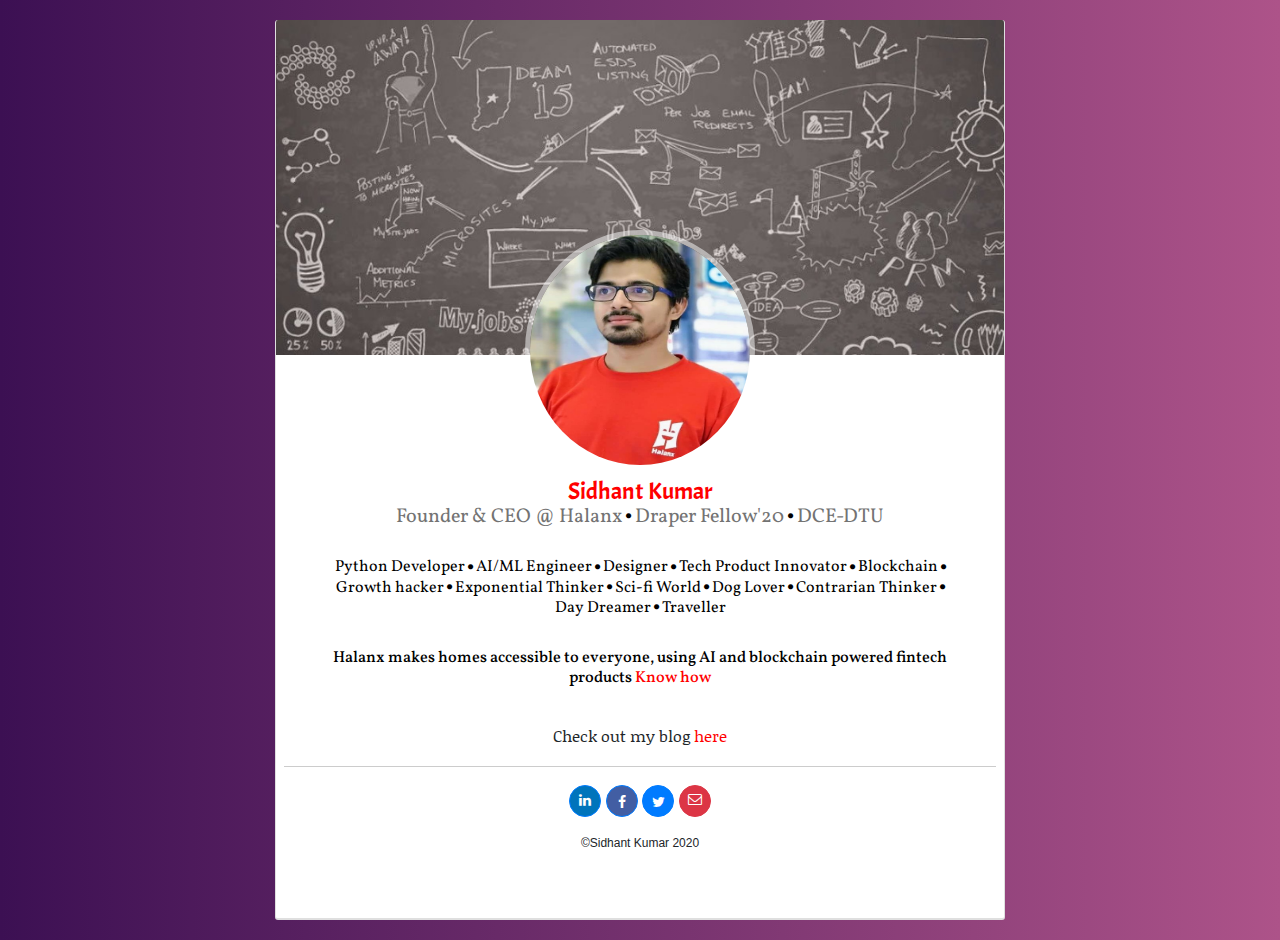
==== index.html @ 6ed2a3e3 "Fixes" ====
<!DOCTYPE html>
<html lang="en">
<head>
    <meta charset="UTF-8">
    <title>Sidhant Kumar-Founder of Halanx</title>
    <meta name="viewport" content="width=device-width, initial-scale=1.0">
     <meta name="robots" content="en_GB" />
    <meta http-equiv="Content-Type" content="text/html" charset="utf-8" />
    <meta name="robots" content="index,follow">
    <meta name="theme-color" content="#ffffff">
    <meta name="keywords" content="sidhant,halanx,dtu,dav, Draper Fellow'20">
    <meta name="description" content="Sidhant Kumar-Founder & CEO at Halanx">
    <!-- Halanx Twitter -->
    <meta property="og:type" content="website" />
    <meta property="og:description" content="Sidhant Kumar-Founder & CEO at Halanx" />
    <meta property="og:url" content="https://sidhantkumar.in" />
    <meta property="og:site_name" content="Sidhant Kumar">
    <meta name="twitter:card" content="summary" />
    <meta name="twitter:description" content="Sidhant Kumar-Founder & CEO at Halanx"/>
    <meta name="twitter:title" content="Sidhant Kumar-Founder & CEO at Halanx">
  

    <link href="//maxcdn.bootstrapcdn.com/font-awesome/4.3.0/css/font-awesome.min.css" rel="stylesheet">
    <link href="https://maxcdn.bootstrapcdn.com/bootstrap/4.0.0/css/bootstrap.min.css" rel="stylesheet" integrity="sha384-Gn5384xqQ1aoWXA+058RXPxPg6fy4IWvTNh0E263XmFcJlSAwiGgFAW/dAiS6JXm" crossorigin="anonymous">
<!--    <script defer src="https://use.fontawesome.com/releases/v5.0.6/js/all.js"></script>-->
    <link rel="stylesheet" href="stylesheets/main.css">
    <script src="scripts/main.js"></script>
    <link href="https://fonts.googleapis.com/css?family=Acme" rel="stylesheet">
    <link href="https://fonts.googleapis.com/css?family=Vollkorn" rel="stylesheet">
    <link href="https://fonts.googleapis.com/css?family=Noticia+Text" rel="stylesheet">
    <link href="https://fonts.googleapis.com/css?family=Gloria+Hallelujah" rel="stylesheet">
    <link href="https://fonts.googleapis.com/css?family=Vollkorn" rel="stylesheet">
</head>
<body>
    <div class="container">
    <div class="row">
        <div class="col-lg-2 col-sm-2 col-xs-2"></div>
        <div class="col-lg-8 col-sm-8 col-xs-8">

            <div class="card hovercard" id="addMe">
                <div class="cardheader">

                </div>
                <div class="avatar">
                    <img alt="" src="images/sid.jpg">
                </div>
                <div class="info">
                    <div class="title">
                        <a target="_blank" href="#">Sidhant Kumar</a>
                    </div>
                    <div class="desc about">Founder & CEO @ Halanx <span class="dot"><i class="fa fa-circle"></i></span> Draper Fellow'20 <span class="dot"><i class="fa fa-circle"></i></span> DCE-DTU</div>
                    <div class="empty"></div>
                    <div class="desc padded">Python Developer <span class="dot"><i class="fa fa-circle"></i></span> AI/ML Engineer <span class="dot"><i class="fa fa-circle"></i></span> Designer <span class="dot"><i class="fa fa-circle"></i></span> Tech Product Innovator <span class="dot"><i class="fa fa-circle"></i></span> Blockchain <span class="dot"><i class="fa fa-circle"></i></span> Growth hacker <span class="dot"><i class="fa fa-circle"></i></span> Exponential Thinker <span class="dot"><i class="fa fa-circle"></i></span> Sci-fi World <span class="dot"><i class="fa fa-circle"></i></span> Dog Lover <span class="dot"><i class="fa fa-circle"></i></span> Contrarian Thinker <span class="dot"><i class="fa fa-circle"></i></span> Day Dreamer <span class="dot"><i class="fa fa-circle"></i></span> Traveller </div>
                    
                    <div class="empty"></div>
                    
                    <h2 class="desc padded">Halanx makes homes accessible to everyone, using AI and blockchain powered fintech products <span class="underline"><a href="https://halanx.com">Know how</a></span></h2>
                    
                    <div class="empty"></div>
                    
                    <h4 class="lined">Check out my blog <span class="underline"><a href="https://medium.com/@sidhant_kumar">here</a></span></h4>
<!--                    <div class="desc">Tech geek</div>-->
                </div>
                <div class="bottom">
                    <a class="btn btn-primary btn-ln btn-sm" href="https://in.linkedin.com/in/sidhantkumardtu">
                       <i class="fa fa-linkedin"></i>
                    </a>
                    <a class="btn btn-primary btn-fb btn-sm" rel="publisher"
                       href="https://m.facebook.com/sidhant.kumar.336">
                        <i class="fa fa-facebook"></i>
                    </a>
                    <a class="btn btn-primary btn-twitter btn-sm" href="https://twitter.com/sidydx">
                        <i class="fa fa-twitter"></i>
                    </a>
                    <a class="btn btn-danger btn-sm " rel="publisher"
                     href="mailto:sidhant@halanx.com">
                        <i class="fa fa-envelope-o bt1"></i>
                    </a>
                    
                    
                </div>
                <div class="desc padding footer">&copy;Sidhant Kumar 2020</div>        
            </div>

        </div>
        <div class="col-lg-2 col-sm-2 col-xs-2"></div>
    </div>
</div>
</body>
</html>
---- stylesheets/main.css ----
body{
    background: #ad5389;  /* fallback for old browsers */
background: -webkit-linear-gradient(to right, #3c1053, #ad5389);  /* Chrome 10-25, Safari 5.1-6 */
background: linear-gradient(to right, #3c1053, #ad5389); /* W3C, IE 10+/ Edge, Firefox 16+, Chrome 26+, Opera 12+, Safari 7+ */

}
@media(max-width:500px){
    .card.hovercard .cardheader {
        height: 200px !important;
    }
    
    .card.hovercard .avatar img {
        max-height: 220px;
        height: 220px;
    }
    
    .card.hovercard {
      min-height: 720px !important;  
      margin-bottom: 0px !important;    
    }

}
.col-sm-12{
    padding-right: 0px;
}
.card {
    padding-top: 20px;
    margin: 10px 0 20px 0;
    background-color: rgba(214, 224, 226, 0.2);
    border-top-width: 0;
    border-bottom-width: 2px;
    -webkit-border-radius: 3px;
    -moz-border-radius: 3px;
    border-radius: 3px;
    -webkit-box-shadow: none;
    -moz-box-shadow: none;
    box-shadow: none;
    -webkit-box-sizing: border-box;
    -moz-box-sizing: border-box;
    box-sizing: border-box;
}

.card .card-heading {
    padding: 0 20px;
    margin: 0;
}

.card .card-heading.simple {
    font-size: 20px;
    font-weight: 300;
    color: #777;
    border-bottom: 1px solid #e5e5e5;
}

.card .card-heading.image img {
    display: inline-block;
    width: 46px;
    height: 46px;
    margin-right: 15px;
    vertical-align: top;
    border: 0;
    -webkit-border-radius: 50%;
    -moz-border-radius: 50%;
    border-radius: 50%;
}

.card .card-heading.image .card-heading-header {
    display: inline-block;
    vertical-align: top;
}

.card .card-heading.image .card-heading-header h3 {
    margin: 0;
    font-size: 14px;
    line-height: 16px;
    color: #262626;
}

.card .card-heading.image .card-heading-header span {
    font-size: 12px;
    color: #999999;
}

.card .card-body {
    padding: 0 20px;
    margin-top: 20px;
}

.card .card-media {
    padding: 0 20px;
    margin: 0 -14px;
}

.card .card-media img {
    max-width: 100%;
    max-height: 100%;
}

.card .card-actions {
    min-height: 30px;
    padding: 0 20px 20px 20px;
    margin: 20px 0 0 0;
}

.card .card-comments {
    padding: 20px;
    margin: 0;
    background-color: #f8f8f8;
}

.card .card-comments .comments-collapse-toggle {
    padding: 0;
    margin: 0 20px 12px 20px;
}

.card .card-comments .comments-collapse-toggle a,
.card .card-comments .comments-collapse-toggle span {
    padding-right: 5px;
    overflow: hidden;
    font-size: 12px;
    color: #999;
    text-overflow: ellipsis;
    white-space: nowrap;
}

.card-comments .media-heading {
    font-size: 13px;
    font-weight: bold;
}

.card.people {
    position: relative;
    display: inline-block;
    width: 170px;
    height: 300px;
    padding-top: 0;
    margin-left: 20px;
    overflow: hidden;
    vertical-align: top;
}

.card.people:first-child {
    margin-left: 0;
}

.card.people .card-top {
    position: absolute;
    top: 0;
    left: 0;
    display: inline-block;
    width: 170px;
    height: 150px;
    background-color: #ffffff;
}

.card.people .card-top.green {
    background-color: #53a93f;
}

.card.people .card-top.blue {
    background-color: #427fed;
}

.card.people .card-info {
    position: absolute;
    top: 150px;
    display: inline-block;
    width: 100%;
    height: 101px;
    overflow: hidden;
    background: #ffffff;
    -webkit-box-sizing: border-box;
    -moz-box-sizing: border-box;
    box-sizing: border-box;
}

.card.people .card-info .title {
    display: block;
    margin: 8px 14px 0 14px;
    overflow: hidden;
    font-size: 16px;
    font-weight: bold;
    line-height: 18px;
    color: #404040;
}

.card.people .card-info .desc {
    display: block;
    margin: 8px 14px 0 14px;
    overflow: hidden;
    font-size: 12px;
    line-height: 16px;
    color: #737373;
    text-overflow: ellipsis;
}

.card.people .card-bottom {
    position: absolute;
    bottom: 0;
    left: 0;
    display: inline-block;
    width: 100%;
    padding: 10px 20px;
    line-height: 29px;
    text-align: center;
    -webkit-box-sizing: border-box;
    -moz-box-sizing: border-box;
    box-sizing: border-box;
}

.card.hovercard {
    position: relative;
    padding-top: 0;
    margin-top: 20px;
    overflow: hidden;
    text-align: center;
    background-color: rgba(214, 224, 226, 0.2);
    min-height: 100vH;
    background: white;
}

.card.hovercard .cardheader {
    background: url("../images/iron_man.jpg");
    background-size: cover;
    height: 335px;
}

.card.hovercard .avatar {
    position: relative;
    top: -125px;
    margin-bottom: -120px;
}

.card.hovercard .avatar img {
    width: 230px;
    height: 240px;
    max-width: 230px;
    max-height: 240px;
    -webkit-border-radius: 50%;
    -moz-border-radius: 50%;
    border-radius: 50%;
    border: 5px solid rgba(255,255,255,0.5);
}

.card.hovercard .info {
    padding: 4px 8px 10px;
}

.card.hovercard .info .title {
    margin-bottom: 4px;
    font-size: 24px;
    line-height: 1;
font-family: 'Acme', sans-serif;
/*    color: #262626;*/
    color: red;
    vertical-align: middle;
}

.title a{
    color: red;
}

.card.hovercard .info .desc {
    overflow: hidden;
    font-size: 15px;
    line-height: 20px;
    color: #737373;
    text-overflow: ellipsis;
}

.card.hovercard .bottom {
    padding: 0 20px;
    margin-bottom: 17px;
}

.btn{ border-radius: 50%; width:32px; height:32px; line-height:18px;  }

.dot{
    color: black !important;
    font-size: 6px;
    vertical-align: middle;
}

.empty{
    height: 30px;
}

.padded{
    padding: 0 5% !important;
    color: black !important;
    font-family: 'Vollkorn', serif;
/*    font-family: 'Apercu',sans-serif;*/
    font-size: 16px !important;
}

.underline{
/*    text-decoration: underline;*/
    cursor: pointer;
    color: red;
    
}
.underline a{
    color: red;
    text-decoration: none;
}

.underline a:hover{
    text-decoration: underline;
}

.btn{
/*    border-radius: 20% !important;*/
}

.btn-fb{
    background: rgb(66,94,163);
}

.btn-ln{
    background: rgb(0,116,187);
}

.fa{
    margin-top: 5px;
}

.fa-linkedin{
    margin-top: 3px;
}

.about{
/*    font-family: cursive;*/
    font-size: 1.25rem !important;
/*    font-weight: 700 !important;*/
    font-family: 'Vollkorn', serif;
    font-weight: 400;
/*    font-family: 'Gloria Hallelujah', cursive;*/
}

.lined{
    border-bottom: 1px rgba(0,0,0,0.2) outset;
    padding-bottom: 20px;
    font-family: 'Noticia Text', serif;
    font-size: 16px !important;
}

.bt1{
    margin-top: 2.5px !important;
}

.footer{
    font-size: 12px !important;
}
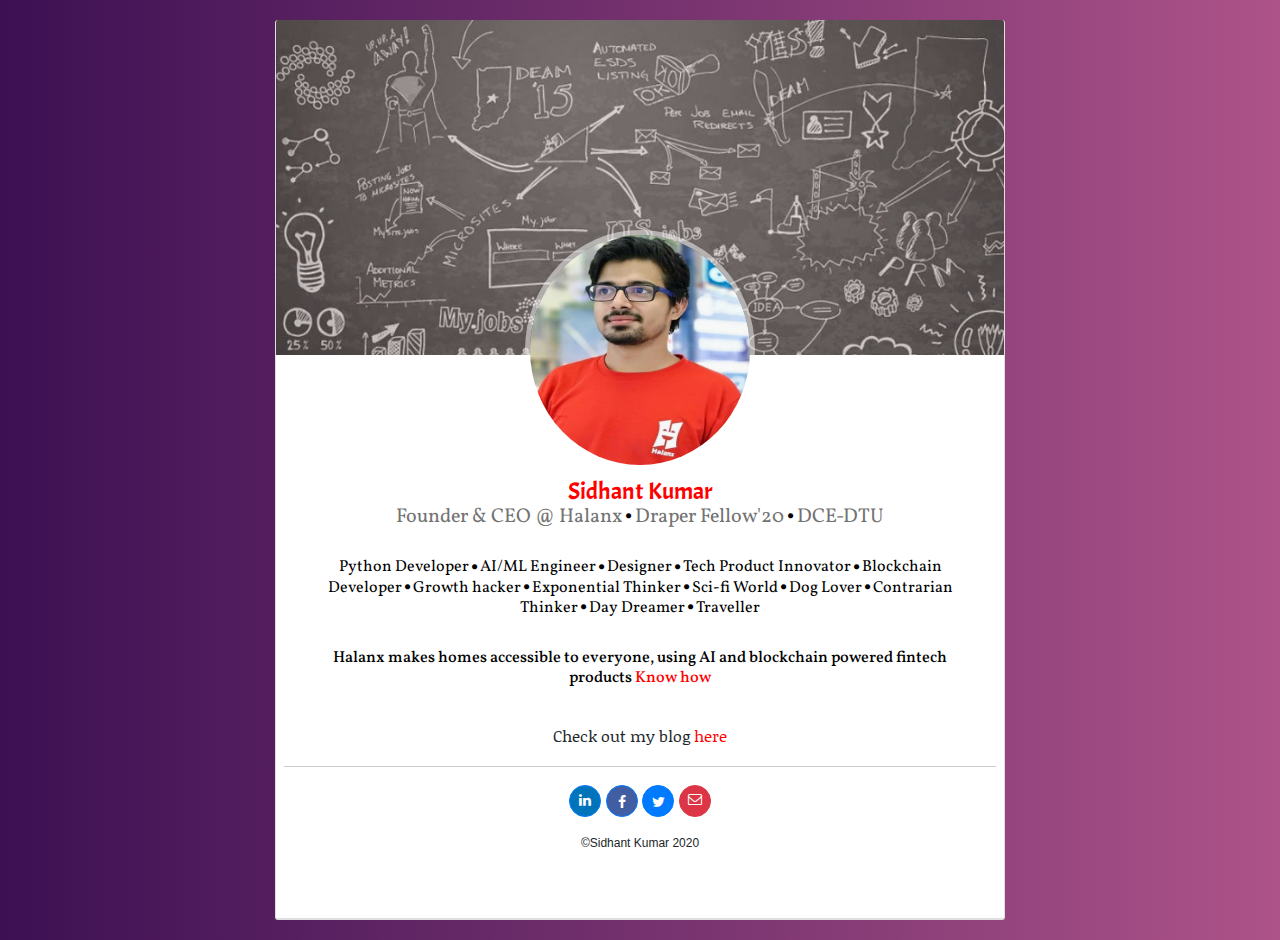
==== commit b9029588: "Spelling correction" ====
--- a/index.html
+++ b/index.html
@@ -9,10 +9,10 @@
     <meta name="robots" content="index,follow">
     <meta name="theme-color" content="#ffffff">
     <meta name="keywords" content="sidhant,halanx,dtu,dav, Draper Fellow'20">
-    <meta name="description" content="Sidhant Kumar-Founder & CEO at Halanx">
+    <meta name="description" content="Sidhant Kumar-Founder & CEO at Halanx. Draper Fellow. DCE-DTU. Python Developer. AI/ML Engineer. Designer. Blockchain Developer">
     <!-- Halanx Twitter -->
     <meta property="og:type" content="website" />
-    <meta property="og:description" content="Sidhant Kumar-Founder & CEO at Halanx" />
+    <meta property="og:description" content="Sidhant Kumar-Founder & CEO at Halanx. Draper Fellow. DCE-DTU. Python Developer. AI/ML Engineer. Designer. Blockchain Developer" />
     <meta property="og:url" content="https://sidhantkumar.in" />
     <meta property="og:site_name" content="Sidhant Kumar">
     <meta name="twitter:card" content="summary" />
@@ -50,7 +50,7 @@
                     </div>
                     <div class="desc about">Founder & CEO @ Halanx <span class="dot"><i class="fa fa-circle"></i></span> Draper Fellow'20 <span class="dot"><i class="fa fa-circle"></i></span> DCE-DTU</div>
                     <div class="empty"></div>
-                    <div class="desc padded">Python Developer <span class="dot"><i class="fa fa-circle"></i></span> AI/ML Engineer <span class="dot"><i class="fa fa-circle"></i></span> Designer <span class="dot"><i class="fa fa-circle"></i></span> Tech Product Innovator <span class="dot"><i class="fa fa-circle"></i></span> Blockchain <span class="dot"><i class="fa fa-circle"></i></span> Growth hacker <span class="dot"><i class="fa fa-circle"></i></span> Exponential Thinker <span class="dot"><i class="fa fa-circle"></i></span> Sci-fi World <span class="dot"><i class="fa fa-circle"></i></span> Dog Lover <span class="dot"><i class="fa fa-circle"></i></span> Contrarian Thinker <span class="dot"><i class="fa fa-circle"></i></span> Day Dreamer <span class="dot"><i class="fa fa-circle"></i></span> Traveller </div>
+                    <div class="desc padded">Python Developer <span class="dot"><i class="fa fa-circle"></i></span> AI/ML Engineer <span class="dot"><i class="fa fa-circle"></i></span> Designer <span class="dot"><i class="fa fa-circle"></i></span> Tech Product Innovator <span class="dot"><i class="fa fa-circle"></i></span> Blockchain Developer <span class="dot"><i class="fa fa-circle"></i></span> Growth hacker <span class="dot"><i class="fa fa-circle"></i></span> Exponential Thinker <span class="dot"><i class="fa fa-circle"></i></span> Sci-fi World <span class="dot"><i class="fa fa-circle"></i></span> Dog Lover <span class="dot"><i class="fa fa-circle"></i></span> Contrarian Thinker <span class="dot"><i class="fa fa-circle"></i></span> Day Dreamer <span class="dot"><i class="fa fa-circle"></i></span> Traveller </div>
                     
                     <div class="empty"></div>
                     
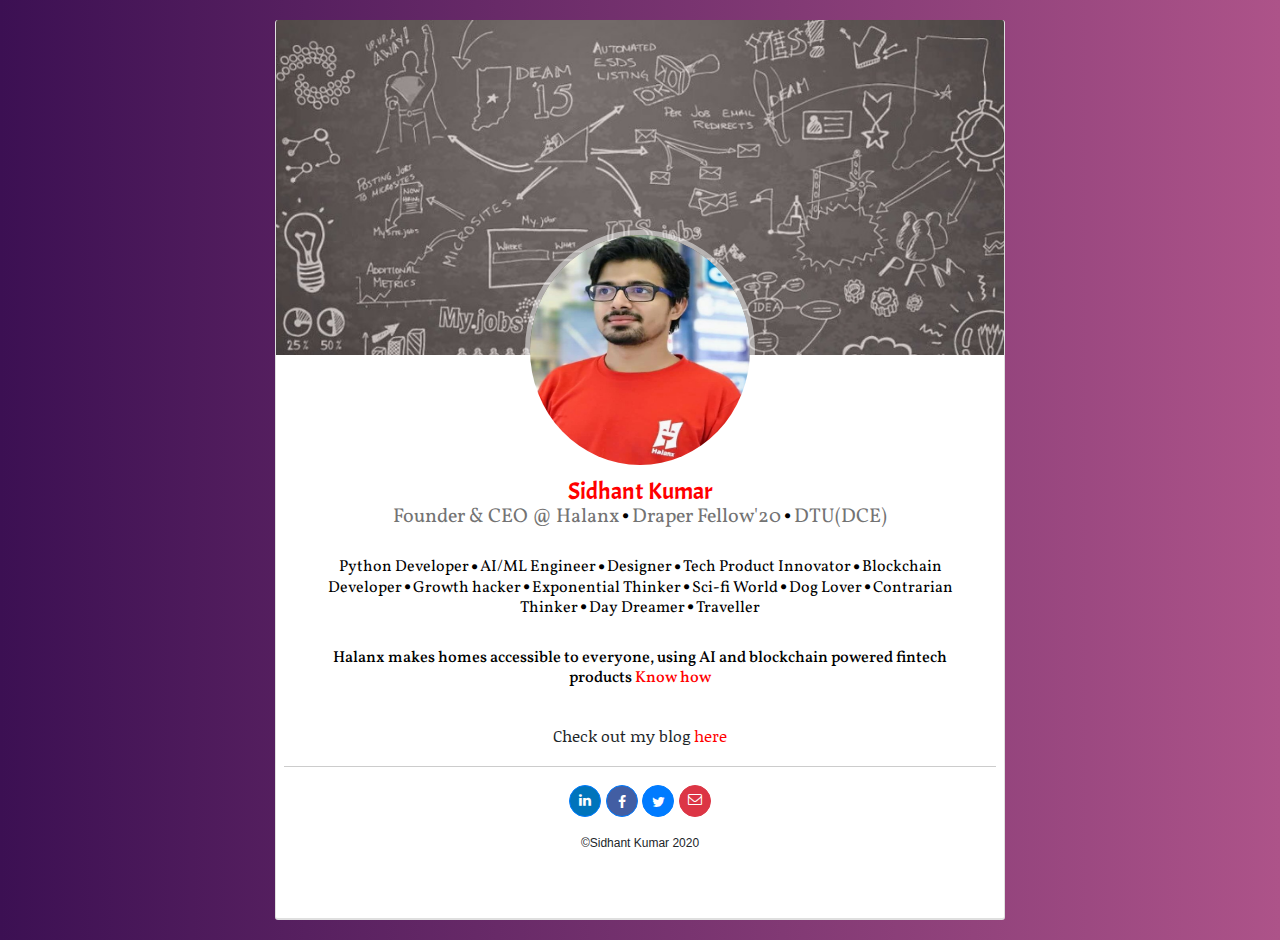
==== commit 0a130c51: "Correction" ====
--- a/index.html
+++ b/index.html
@@ -48,7 +48,7 @@
                     <div class="title">
                         <a target="_blank" href="#">Sidhant Kumar</a>
                     </div>
-                    <div class="desc about">Founder & CEO @ Halanx <span class="dot"><i class="fa fa-circle"></i></span> Draper Fellow'20 <span class="dot"><i class="fa fa-circle"></i></span> DCE-DTU</div>
+                    <div class="desc about">Founder & CEO @ Halanx <span class="dot"><i class="fa fa-circle"></i></span> Draper Fellow'20 <span class="dot"><i class="fa fa-circle"></i></span> DTU(DCE)</div>
                     <div class="empty"></div>
                     <div class="desc padded">Python Developer <span class="dot"><i class="fa fa-circle"></i></span> AI/ML Engineer <span class="dot"><i class="fa fa-circle"></i></span> Designer <span class="dot"><i class="fa fa-circle"></i></span> Tech Product Innovator <span class="dot"><i class="fa fa-circle"></i></span> Blockchain Developer <span class="dot"><i class="fa fa-circle"></i></span> Growth hacker <span class="dot"><i class="fa fa-circle"></i></span> Exponential Thinker <span class="dot"><i class="fa fa-circle"></i></span> Sci-fi World <span class="dot"><i class="fa fa-circle"></i></span> Dog Lover <span class="dot"><i class="fa fa-circle"></i></span> Contrarian Thinker <span class="dot"><i class="fa fa-circle"></i></span> Day Dreamer <span class="dot"><i class="fa fa-circle"></i></span> Traveller </div>
                     
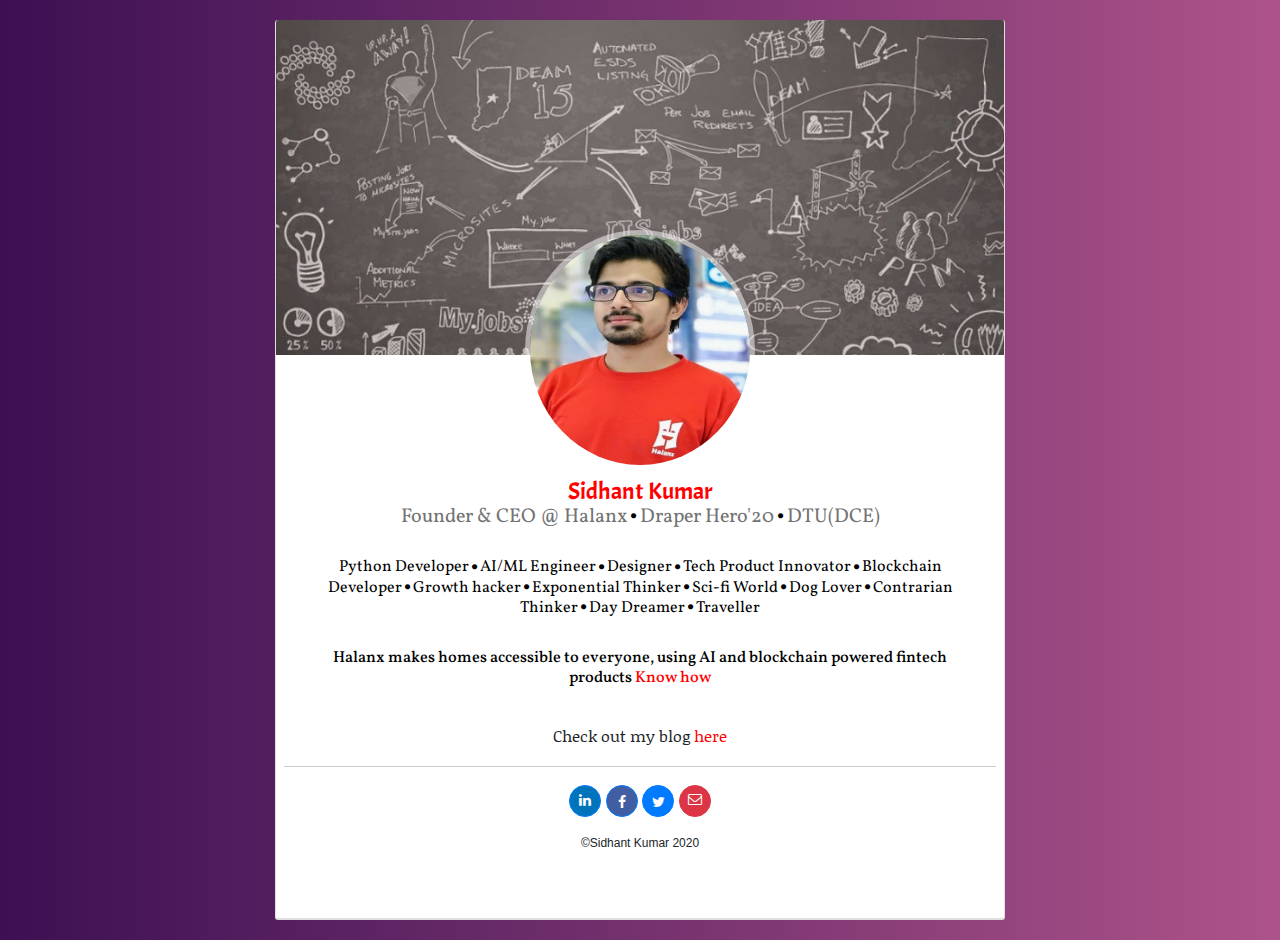
==== commit d645427a: "Correction" ====
--- a/index.html
+++ b/index.html
@@ -48,7 +48,7 @@
                     <div class="title">
                         <a target="_blank" href="#">Sidhant Kumar</a>
                     </div>
-                    <div class="desc about">Founder & CEO @ Halanx <span class="dot"><i class="fa fa-circle"></i></span> Draper Fellow'20 <span class="dot"><i class="fa fa-circle"></i></span> DTU(DCE)</div>
+                    <div class="desc about">Founder & CEO @ Halanx <span class="dot"><i class="fa fa-circle"></i></span> Draper Hero'20 <span class="dot"><i class="fa fa-circle"></i></span> DTU(DCE)</div>
                     <div class="empty"></div>
                     <div class="desc padded">Python Developer <span class="dot"><i class="fa fa-circle"></i></span> AI/ML Engineer <span class="dot"><i class="fa fa-circle"></i></span> Designer <span class="dot"><i class="fa fa-circle"></i></span> Tech Product Innovator <span class="dot"><i class="fa fa-circle"></i></span> Blockchain Developer <span class="dot"><i class="fa fa-circle"></i></span> Growth hacker <span class="dot"><i class="fa fa-circle"></i></span> Exponential Thinker <span class="dot"><i class="fa fa-circle"></i></span> Sci-fi World <span class="dot"><i class="fa fa-circle"></i></span> Dog Lover <span class="dot"><i class="fa fa-circle"></i></span> Contrarian Thinker <span class="dot"><i class="fa fa-circle"></i></span> Day Dreamer <span class="dot"><i class="fa fa-circle"></i></span> Traveller </div>
                     
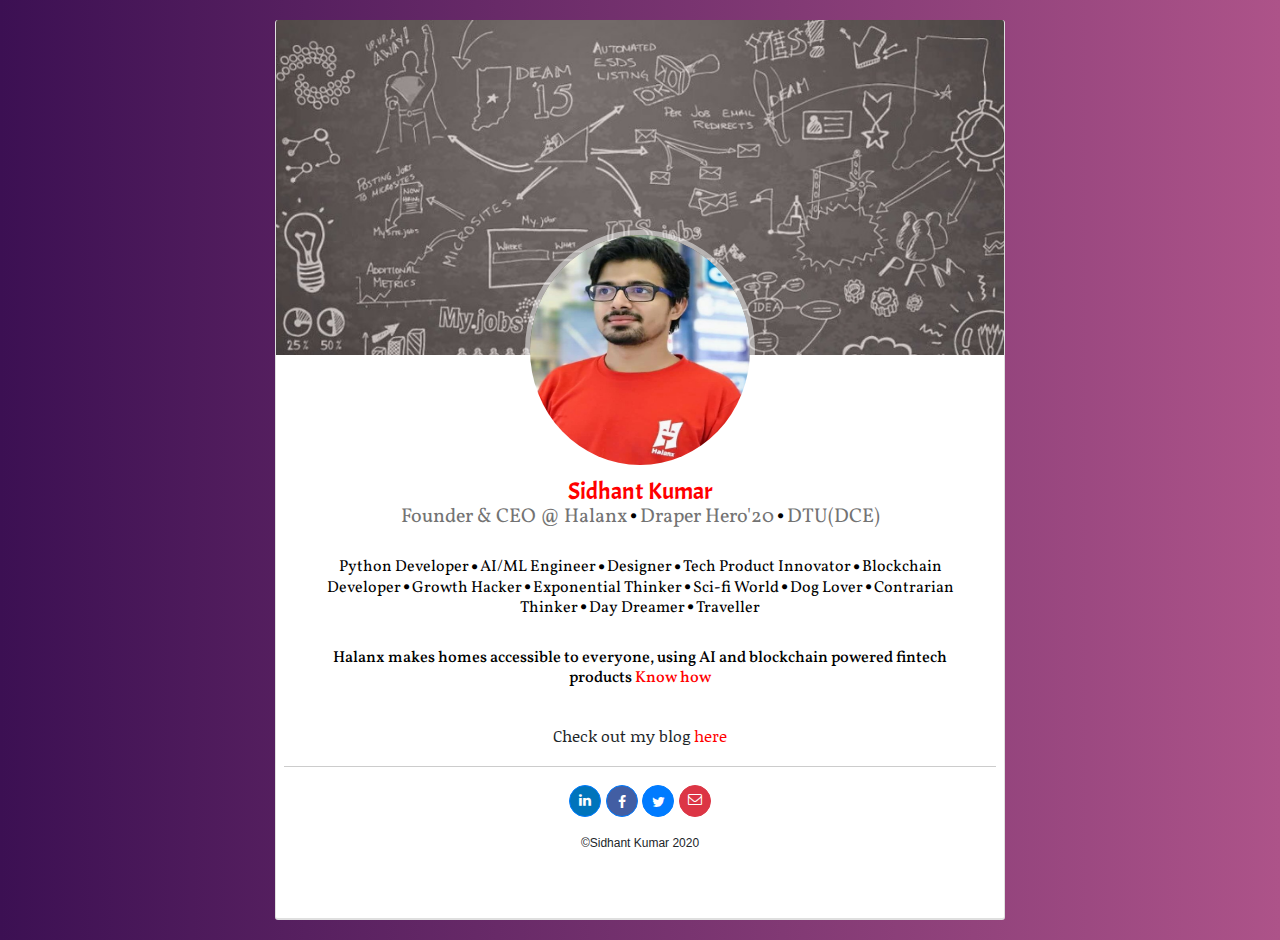
==== commit b6a6be6b: "Correction" ====
--- a/index.html
+++ b/index.html
@@ -50,7 +50,7 @@
                     </div>
                     <div class="desc about">Founder & CEO @ Halanx <span class="dot"><i class="fa fa-circle"></i></span> Draper Hero'20 <span class="dot"><i class="fa fa-circle"></i></span> DTU(DCE)</div>
                     <div class="empty"></div>
-                    <div class="desc padded">Python Developer <span class="dot"><i class="fa fa-circle"></i></span> AI/ML Engineer <span class="dot"><i class="fa fa-circle"></i></span> Designer <span class="dot"><i class="fa fa-circle"></i></span> Tech Product Innovator <span class="dot"><i class="fa fa-circle"></i></span> Blockchain Developer <span class="dot"><i class="fa fa-circle"></i></span> Growth hacker <span class="dot"><i class="fa fa-circle"></i></span> Exponential Thinker <span class="dot"><i class="fa fa-circle"></i></span> Sci-fi World <span class="dot"><i class="fa fa-circle"></i></span> Dog Lover <span class="dot"><i class="fa fa-circle"></i></span> Contrarian Thinker <span class="dot"><i class="fa fa-circle"></i></span> Day Dreamer <span class="dot"><i class="fa fa-circle"></i></span> Traveller </div>
+                    <div class="desc padded">Python Developer <span class="dot"><i class="fa fa-circle"></i></span> AI/ML Engineer <span class="dot"><i class="fa fa-circle"></i></span> Designer <span class="dot"><i class="fa fa-circle"></i></span> Tech Product Innovator <span class="dot"><i class="fa fa-circle"></i></span> Blockchain Developer <span class="dot"><i class="fa fa-circle"></i></span> Growth Hacker <span class="dot"><i class="fa fa-circle"></i></span> Exponential Thinker <span class="dot"><i class="fa fa-circle"></i></span> Sci-fi World <span class="dot"><i class="fa fa-circle"></i></span> Dog Lover <span class="dot"><i class="fa fa-circle"></i></span> Contrarian Thinker <span class="dot"><i class="fa fa-circle"></i></span> Day Dreamer <span class="dot"><i class="fa fa-circle"></i></span> Traveller </div>
                     
                     <div class="empty"></div>
                     
